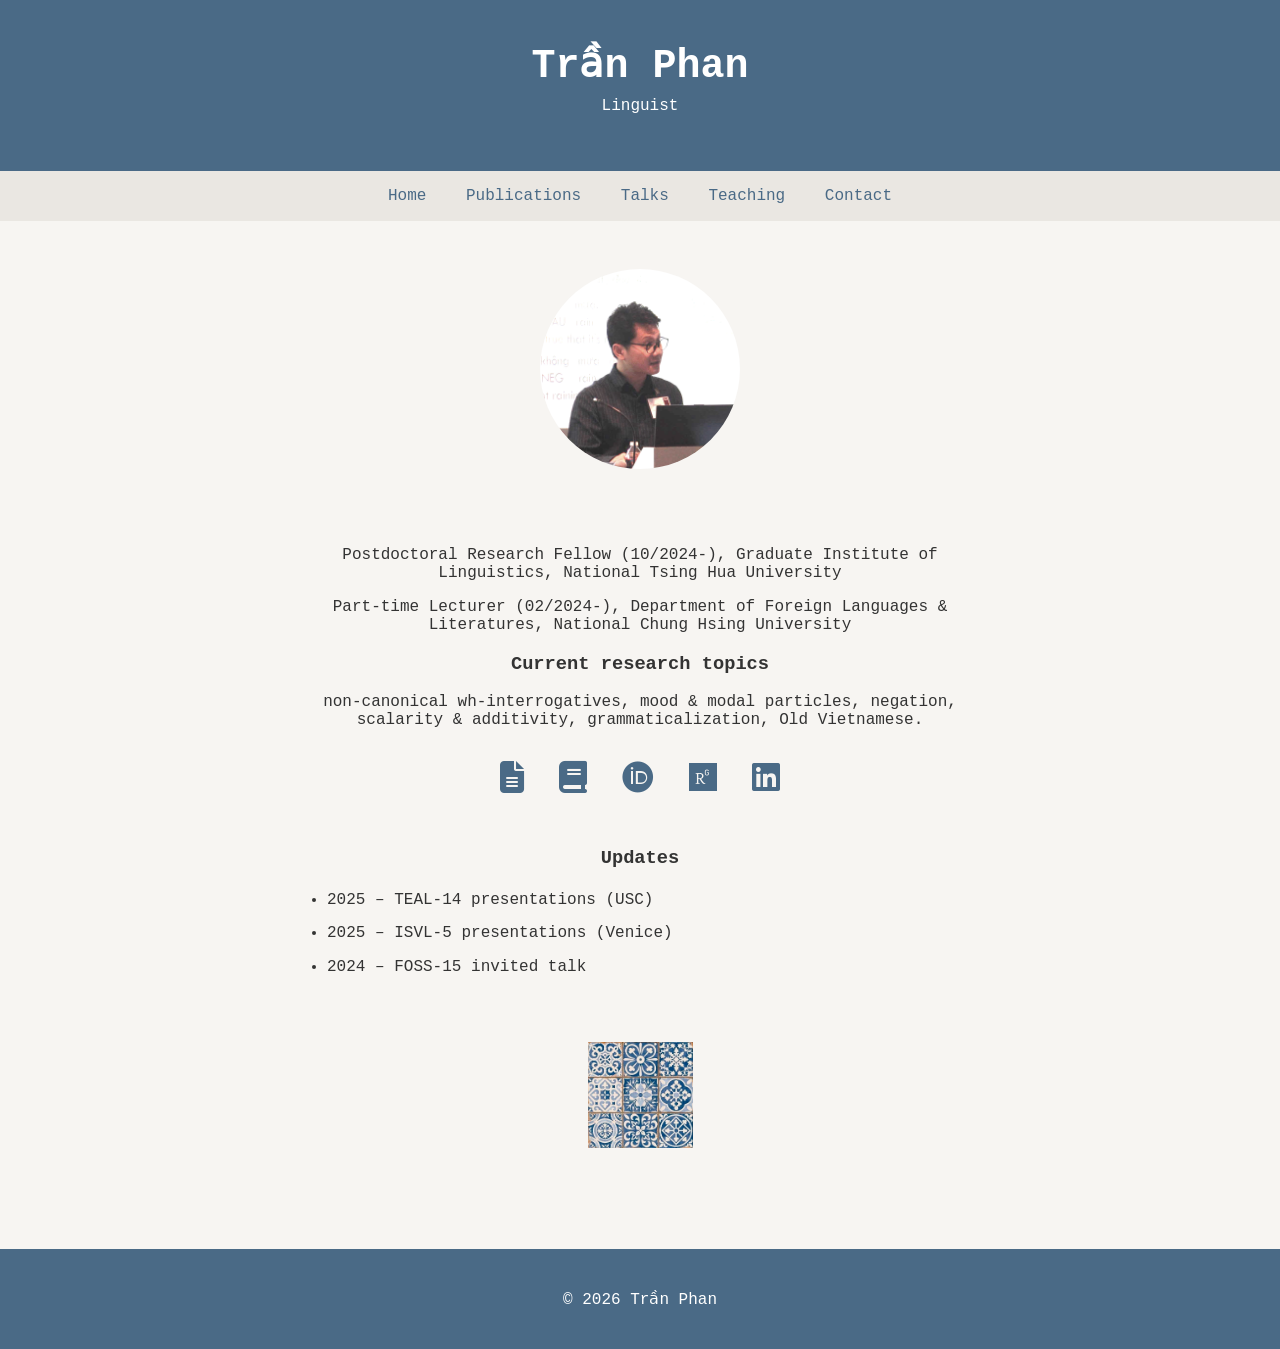
==== index.html @ 35a9324e "Update index.html" ====
<!DOCTYPE html>
<html lang="en">
<head>
  <meta name="google-site-verification" content="Gx5-51kXQUoRYXP0o1XvS5WAChfy-038PQCGRmsh7GU" />
<meta charset="UTF-8">
<title>Trần Phan</title>
<meta name="description" content="Trần Phan is a linguist specializing in Vietnamese syntax, pragamtics, and grammaticalization.">
<link rel="stylesheet" href="style.css">
<link rel="stylesheet" href="https://cdnjs.cloudflare.com/ajax/libs/font-awesome/6.5.0/css/all.min.css">
  <meta name="viewport" content="width=device-width, initial-scale=1.0">
</head>

<body>

<header>
  <h1>Trần Phan</h1>
  <p>Linguist</p>
</header>

<nav>
  <a href="index.html">Home</a>
  <a href="publications.html">Publications</a>
  <a href="talks.html">Talks</a>
  <a href="teaching.html">Teaching</a>
  <a href="contact.html">Contact</a>
</nav>

<div class="profile-photo">
  <img src="profile.jpg">
</div>

<section class="content">

  <p>
Postdoctoral Research Fellow (10/2024-), Graduate Institute of Linguistics, National Tsing Hua University
</p>
  
  <p>
Part-time Lecturer (02/2024-), Department of Foreign Languages & Literatures, National Chung Hsing University
</p>
   <h3>Current research topics</h3>
<p>
non-canonical wh-interrogatives, mood & modal particles, negation, scalarity & additivity, grammaticalization, Old Vietnamese.
</p>

  <div class="icons">
      <a href="cv.pdf"><i class="fas fa-file-lines"></i></a>
  <a href="https://scholar.google.com"><i class="fas fa-book"></i></a>
  <a href="https://orcid.org"><i class="fab fa-orcid"></i></a>
  <a href="https://researchgate.net"><i class="fab fa-researchgate"></i></a>
  <a href="https://linkedin.com"><i class="fab fa-linkedin"></i></a>
</div>

<div class="updates">
  <h3>Updates</h3>
  <ul>
    <li>2025 – TEAL-14 presentations (USC)</li>
    <li>2025 – ISVL-5 presentations (Venice)</li>
    <li>2024 – FOSS-15 invited talk</li>
  </ul>
</div>

<div class="tile-image">
  <img src="tile.jpg">
</div>

</section>

<footer>
  <p>© 2026 Trần Phan</p>
</footer>

</body>
</html>
---- style.css ----
body {
  font-family: "Courier New", Courier, monospace;
  margin: 0;
  background: #f7f5f2;
  color: #333;
}

/* HEADER */
header {
  background: #4a6a86;
  color: white;
  text-align: center;
  padding: 2.5rem 1rem;
}

header h1 {
  margin: 0;
  font-size: 2.5rem;
}

header p {
  margin-top: 0.5rem;
  font-size: 1rem;
}

/* NAV */
nav {
  text-align: center;
  padding: 1rem;
  background: #eae7e2;
}

nav a {
  margin: 0 15px;
  text-decoration: none;
  color: #4a6a86;
}

/* CONTENT */
.content {
  max-width: 720px;
  margin: auto;
  text-align: center;
  padding: 2rem;
}

/* LISTS */
ul {
  list-style-position: outside;
  padding-left: 1.5rem;
  text-align: left;
  margin: 1.2rem auto;     /* slightly reduced */
  max-width: 650px;
}

li {
  font-size: 1rem;       /* 🔽 ~20% smaller (from 1rem baseline) */
  margin-bottom: 0.7rem;   /* 🔽 ~30% tighter spacing */
  line-height: 1.4;        /* slightly tighter */
}

/* PROFILE PHOTO */
.profile-photo {
  text-align: center;
  margin: 3rem 0 1.5rem;
}

.profile-photo img {
  width: 200px;
  border-radius: 50%;
}

/* ICONS */
.icons {
  display: flex;
  justify-content: center;
  gap: 35px;
  margin-top: 2rem;
}

.icons a {
  font-size: 2rem;
  color: #4a6a86;
  transition: 0.2s;
}

.icons a:hover {
  transform: translateY(-4px);
  color: #2f4f66;
}

/* UPDATES */
.updates {
  margin-top: 3rem;
  text-align: left;
}

.updates h3 {
  text-align: center;
}

.tile-image {
  text-align: center;
  margin-top: 4rem;
}

.tile-image img {
  width: 105px;
}

/* FOOTER */
footer {
  background: #4a6a86;
  color: white;
  text-align: center;
  padding: 1.5rem;
  margin-top: 4rem;
}
/* =========================
   MOBILE OPTIMIZATION
========================= */
@media (max-width: 600px) {

  /* Header text scales down */
  header h1 {
    font-size: 1.8rem;
  }

  header p {
    font-size: 0.9rem;
  }

  /* Navigation wraps nicely */
  nav {
    padding: 0.8rem;
  }

  nav a {
    display: inline-block;
    margin: 5px 8px;
    font-size: 0.9rem;
  }

  /* Profile photo smaller on phone */
  .profile-photo img {
    width: 140px;
  }

  /* Content padding tighter */
  .content {
    padding: 1.5rem 1rem;
  }

  /* Icons shrink + wrap */
  .icons {
    gap: 20px;
    flex-wrap: wrap;
  }

  .icons a {
    font-size: 1.6rem;
  }

  /* Lists fit screen better */
  ul {
    padding-left: 1.2rem;
    max-width: 100%;
  }

  li {
    font-size: 0.8rem;
  }

  /* Tile image scales */
  .tile-image img {
    width: 80px;
  }

  /* Footer spacing */
  footer {
    padding: 1rem;
    font-size: 0.85rem;
  }
}
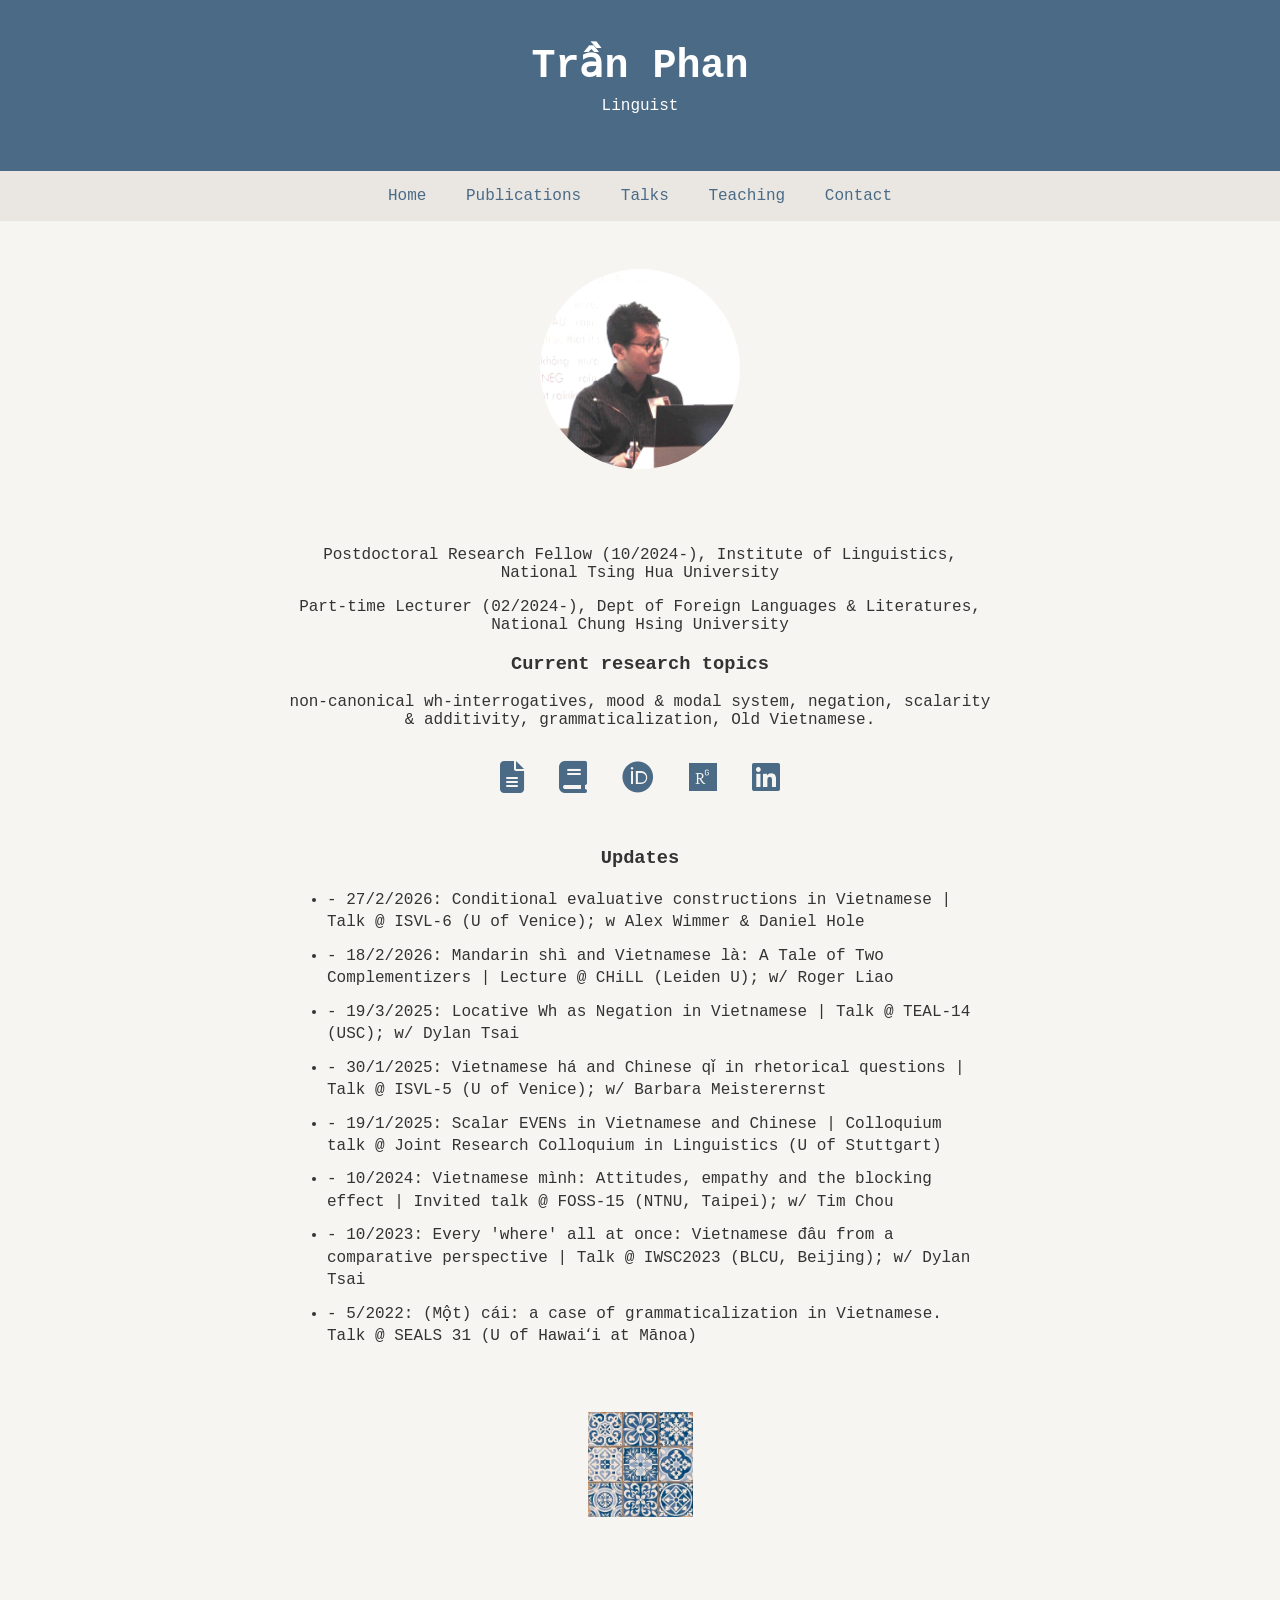
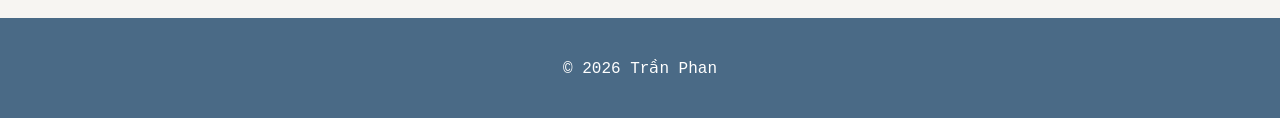
==== commit ab7aed02: "Update index.html" ====
--- a/index.html
+++ b/index.html
@@ -1,10 +1,10 @@
 <!DOCTYPE html>
 <html lang="en">
 <head>
-  <meta name="google-site-verification" content="Gx5-51kXQUoRYXP0o1XvS5WAChfy-038PQCGRmsh7GU" />
+ <meta name="google-site-verification" content="Gx5-51kXQUoRYXP0o1XvS5WAChfy-038PQCGRmsh7GU" />
 <meta charset="UTF-8">
 <title>Trần Phan</title>
-<meta name="description" content="Trần Phan is a linguist specializing in Vietnamese syntax, pragamtics, and grammaticalization.">
+<meta name="description" content="Trần Phan is a linguist specializing in Vietnamese syntax, pragmatics, and grammaticalization.">
 <link rel="stylesheet" href="style.css">
 <link rel="stylesheet" href="https://cdnjs.cloudflare.com/ajax/libs/font-awesome/6.5.0/css/all.min.css">
   <meta name="viewport" content="width=device-width, initial-scale=1.0">
@@ -32,15 +32,15 @@
 <section class="content">
 
   <p>
-Postdoctoral Research Fellow (10/2024-), Graduate Institute of Linguistics, National Tsing Hua University
+Postdoctoral Research Fellow (10/2024-), Institute of Linguistics, National Tsing Hua University
 </p>
   
   <p>
-Part-time Lecturer (02/2024-), Department of Foreign Languages & Literatures, National Chung Hsing University
+Part-time Lecturer (02/2024-), Dept of Foreign Languages & Literatures, National Chung Hsing University
 </p>
    <h3>Current research topics</h3>
 <p>
-non-canonical wh-interrogatives, mood & modal particles, negation, scalarity & additivity, grammaticalization, Old Vietnamese.
+non-canonical wh-interrogatives, mood & modal system, negation, scalarity & additivity, grammaticalization, Old Vietnamese.
 </p>
 
   <div class="icons">
@@ -54,9 +54,14 @@
 <div class="updates">
   <h3>Updates</h3>
   <ul>
-    <li>2025 – TEAL-14 presentations (USC)</li>
-    <li>2025 – ISVL-5 presentations (Venice)</li>
-    <li>2024 – FOSS-15 invited talk</li>
+    <li>- 27/2/2026: Conditional evaluative constructions in Vietnamese | Talk @ ISVL-6 (U of Venice); w Alex Wimmer & Daniel Hole</li>
+    <li>- 18/2/2026: Mandarin shì and Vietnamese là: A Tale of Two Complementizers | Lecture @ CHiLL (Leiden U); w/ Roger Liao</li>
+    <li>- 19/3/2025: Locative Wh as Negation in Vietnamese | Talk @ TEAL-14 (USC); w/ Dylan Tsai</li>
+    <li>- 30/1/2025: Vietnamese há and Chinese qǐ in rhetorical questions | Talk @ ISVL-5 (U of Venice); w/ Barbara Meisterernst</li>
+    <li>- 19/1/2025: Scalar EVENs in Vietnamese and Chinese | Colloquium talk @ Joint Research Colloquium in Linguistics (U of Stuttgart)</li>
+    <li>- 10/2024: Vietnamese mình: Attitudes, empathy and the blocking effect | Invited talk @ FOSS-15 (NTNU, Taipei); w/ Tim Chou</li>
+    <li>-  10/2023: Every 'where' all at once: Vietnamese đâu from a comparative perspective | Talk @ IWSC2023 (BLCU, Beijing); w/ Dylan Tsai</li>
+    <li>- 5/2022: (Một) cái: a case of grammaticalization in Vietnamese. Talk @ SEALS 31 (U of Hawaiʻi at Mānoa)</li>
   </ul>
 </div>
 
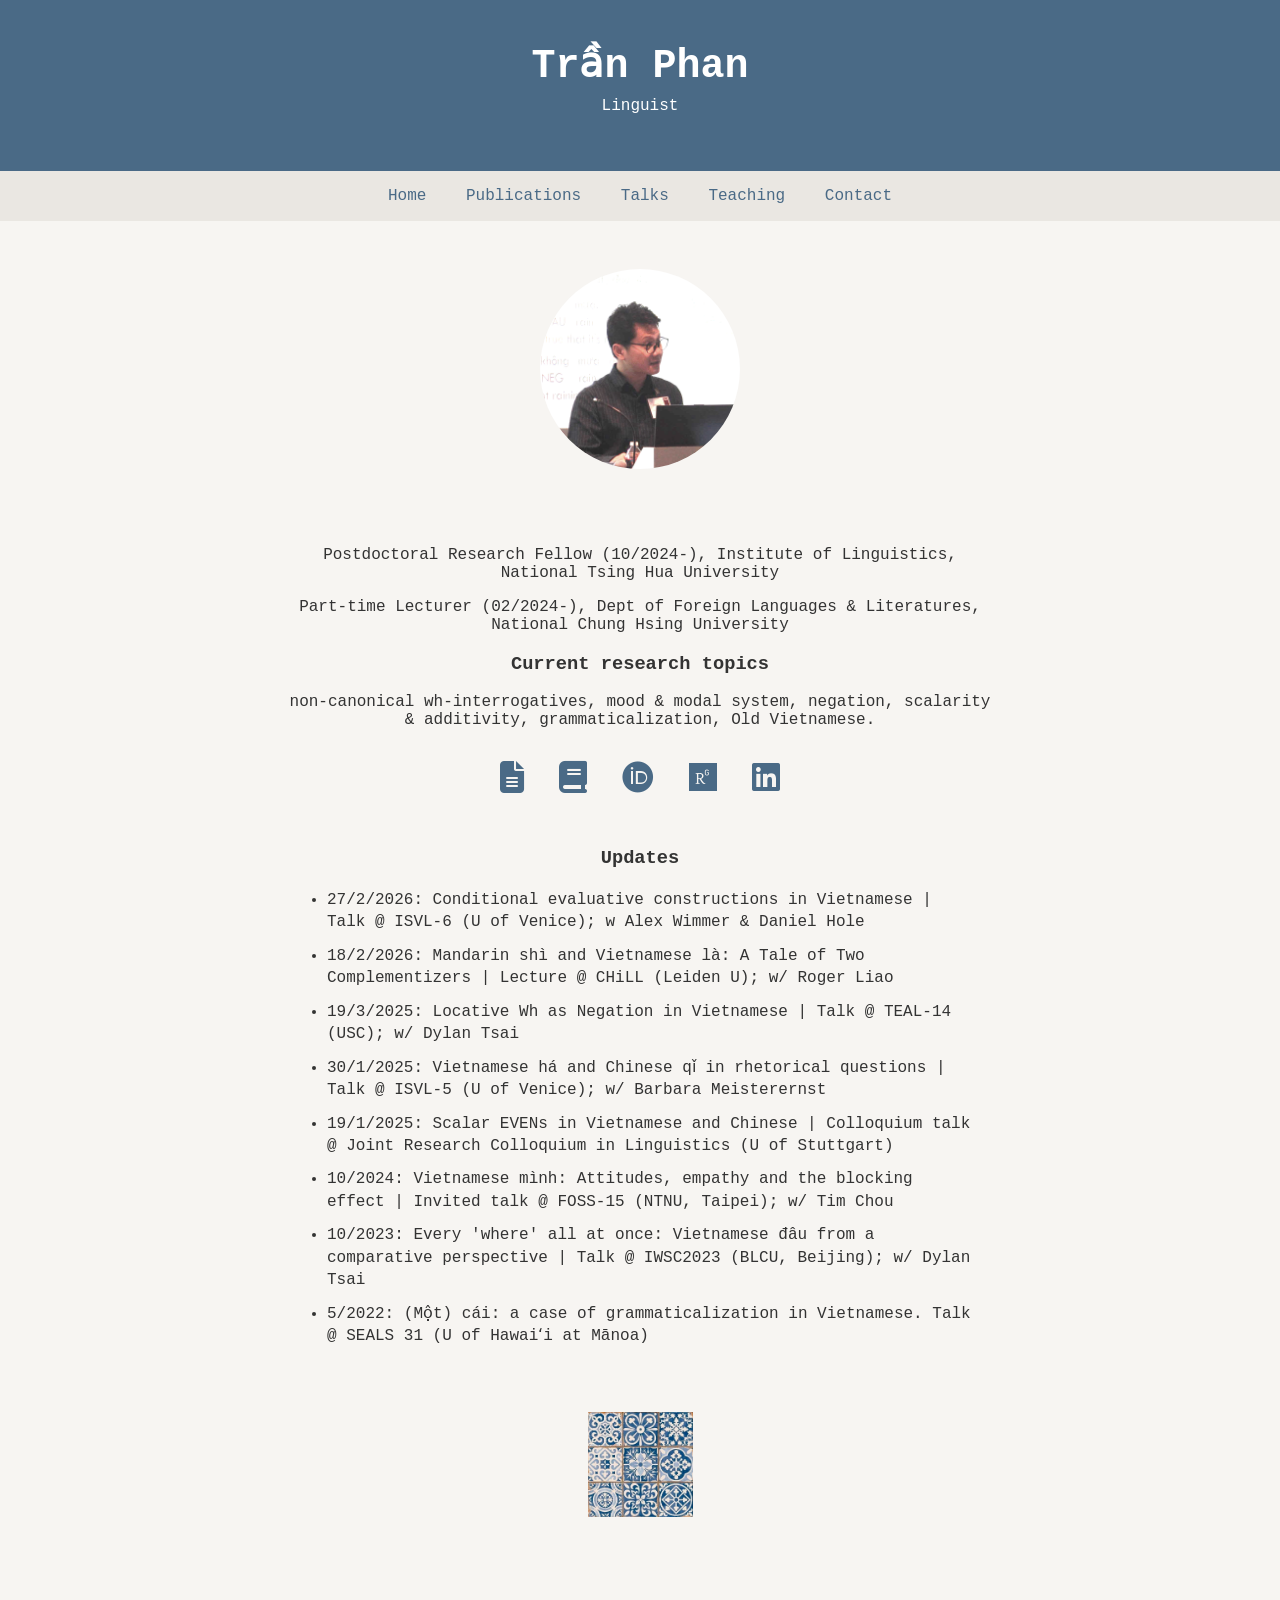
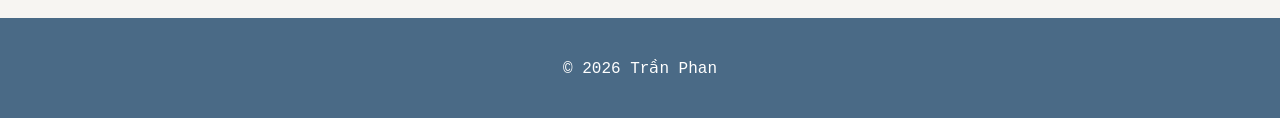
==== commit 2169fc6c: "Update index.html" ====
--- a/index.html
+++ b/index.html
@@ -54,14 +54,14 @@
 <div class="updates">
   <h3>Updates</h3>
   <ul>
-    <li>- 27/2/2026: Conditional evaluative constructions in Vietnamese | Talk @ ISVL-6 (U of Venice); w Alex Wimmer & Daniel Hole</li>
-    <li>- 18/2/2026: Mandarin shì and Vietnamese là: A Tale of Two Complementizers | Lecture @ CHiLL (Leiden U); w/ Roger Liao</li>
-    <li>- 19/3/2025: Locative Wh as Negation in Vietnamese | Talk @ TEAL-14 (USC); w/ Dylan Tsai</li>
-    <li>- 30/1/2025: Vietnamese há and Chinese qǐ in rhetorical questions | Talk @ ISVL-5 (U of Venice); w/ Barbara Meisterernst</li>
-    <li>- 19/1/2025: Scalar EVENs in Vietnamese and Chinese | Colloquium talk @ Joint Research Colloquium in Linguistics (U of Stuttgart)</li>
-    <li>- 10/2024: Vietnamese mình: Attitudes, empathy and the blocking effect | Invited talk @ FOSS-15 (NTNU, Taipei); w/ Tim Chou</li>
-    <li>-  10/2023: Every 'where' all at once: Vietnamese đâu from a comparative perspective | Talk @ IWSC2023 (BLCU, Beijing); w/ Dylan Tsai</li>
-    <li>- 5/2022: (Một) cái: a case of grammaticalization in Vietnamese. Talk @ SEALS 31 (U of Hawaiʻi at Mānoa)</li>
+    <li>27/2/2026: Conditional evaluative constructions in Vietnamese | Talk @ ISVL-6 (U of Venice); w Alex Wimmer & Daniel Hole</li>
+    <li>18/2/2026: Mandarin shì and Vietnamese là: A Tale of Two Complementizers | Lecture @ CHiLL (Leiden U); w/ Roger Liao</li>
+    <li>19/3/2025: Locative Wh as Negation in Vietnamese | Talk @ TEAL-14 (USC); w/ Dylan Tsai</li>
+    <li>30/1/2025: Vietnamese há and Chinese qǐ in rhetorical questions | Talk @ ISVL-5 (U of Venice); w/ Barbara Meisterernst</li>
+    <li>19/1/2025: Scalar EVENs in Vietnamese and Chinese | Colloquium talk @ Joint Research Colloquium in Linguistics (U of Stuttgart)</li>
+    <li>10/2024: Vietnamese mình: Attitudes, empathy and the blocking effect | Invited talk @ FOSS-15 (NTNU, Taipei); w/ Tim Chou</li>
+    <li>10/2023: Every 'where' all at once: Vietnamese đâu from a comparative perspective | Talk @ IWSC2023 (BLCU, Beijing); w/ Dylan Tsai</li>
+    <li>5/2022: (Một) cái: a case of grammaticalization in Vietnamese. Talk @ SEALS 31 (U of Hawaiʻi at Mānoa)</li>
   </ul>
 </div>
 
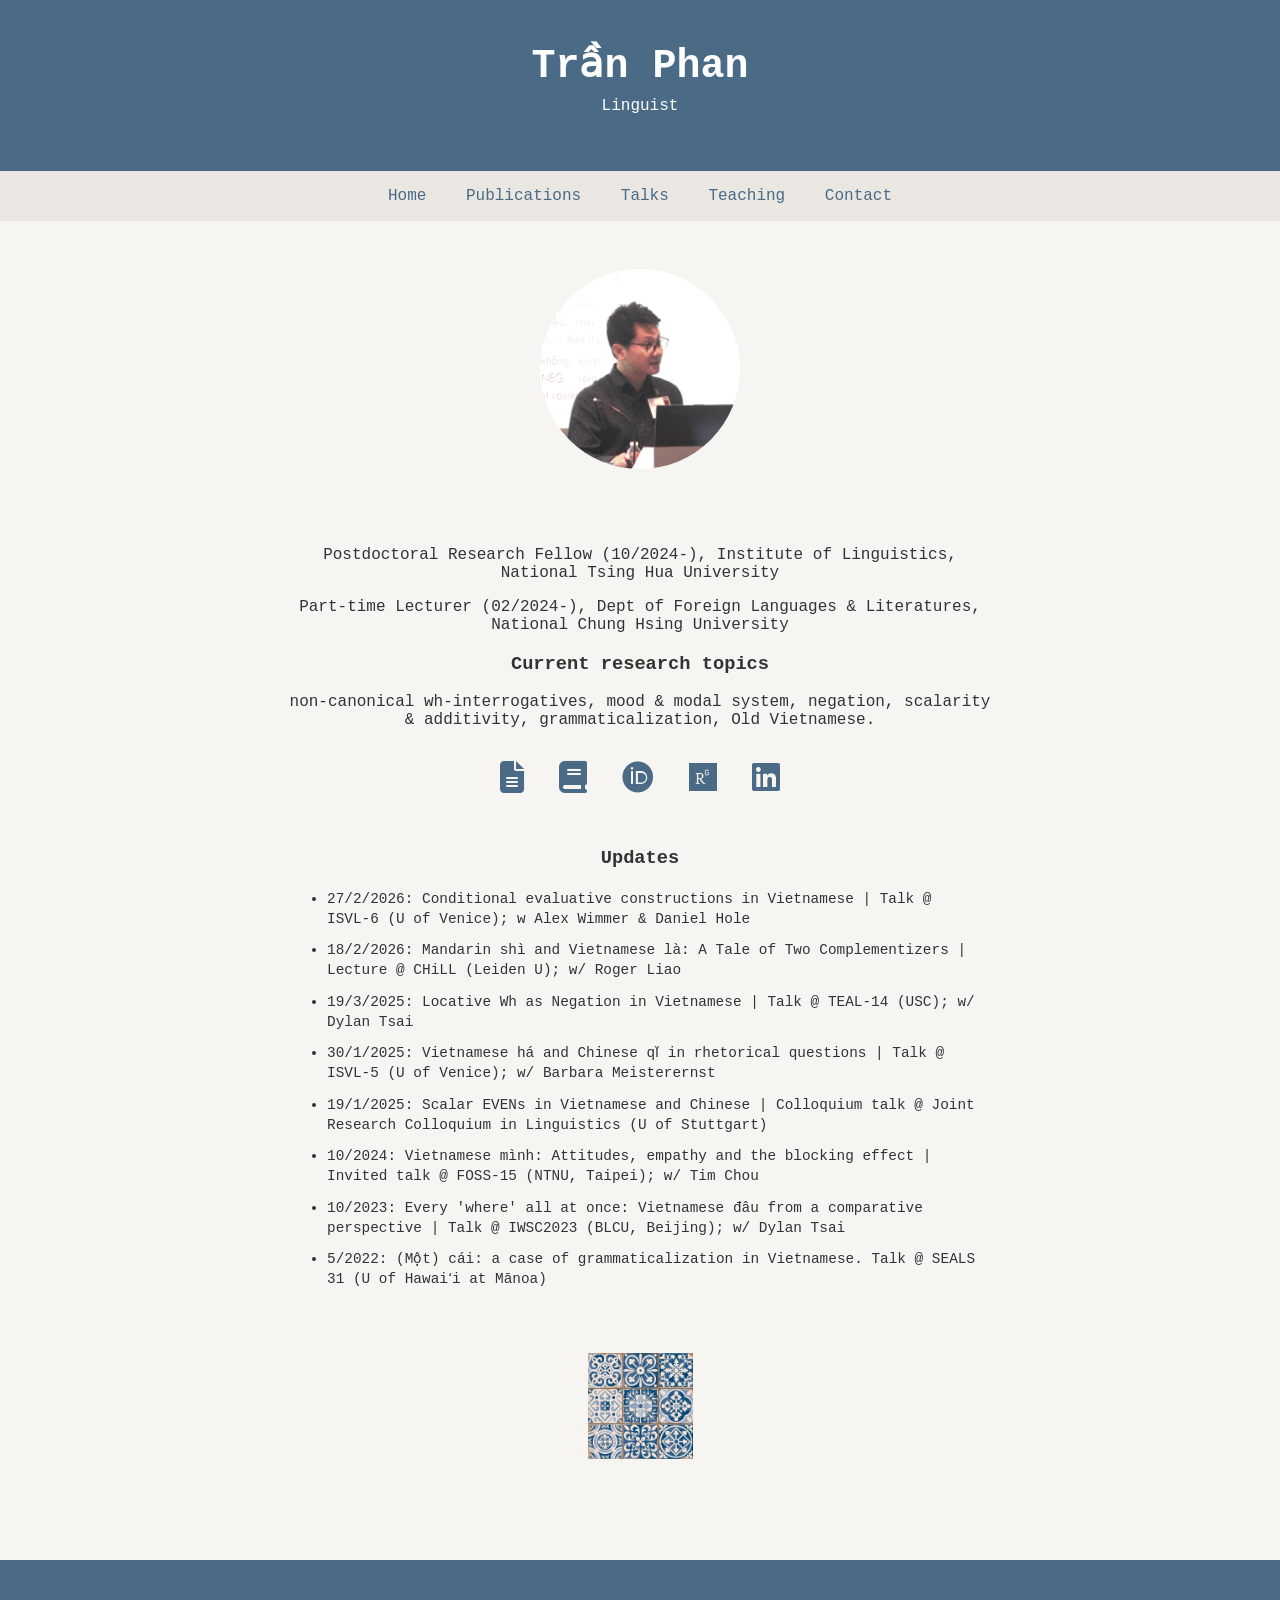
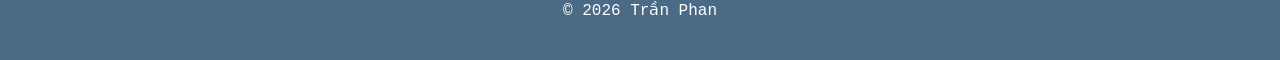
==== commit 971d1232: "Update index.html" ====
--- a/index.html
+++ b/index.html
@@ -8,6 +8,7 @@
 <link rel="stylesheet" href="style.css">
 <link rel="stylesheet" href="https://cdnjs.cloudflare.com/ajax/libs/font-awesome/6.5.0/css/all.min.css">
   <meta name="viewport" content="width=device-width, initial-scale=1.0">
+ <link href="https://fonts.googleapis.com/css2?family=EB+Garamond&display=swap" rel="stylesheet">
 </head>
 
 <body>
--- a/style.css
+++ b/style.css
@@ -54,7 +54,7 @@
 }
 
 li {
-  font-size: 1rem;       /* 🔽 ~20% smaller (from 1rem baseline) */
+  font-size: 0.9rem;       /* 🔽 ~20% smaller (from 1rem baseline) */
   margin-bottom: 0.7rem;   /* 🔽 ~30% tighter spacing */
   line-height: 1.4;        /* slightly tighter */
 }
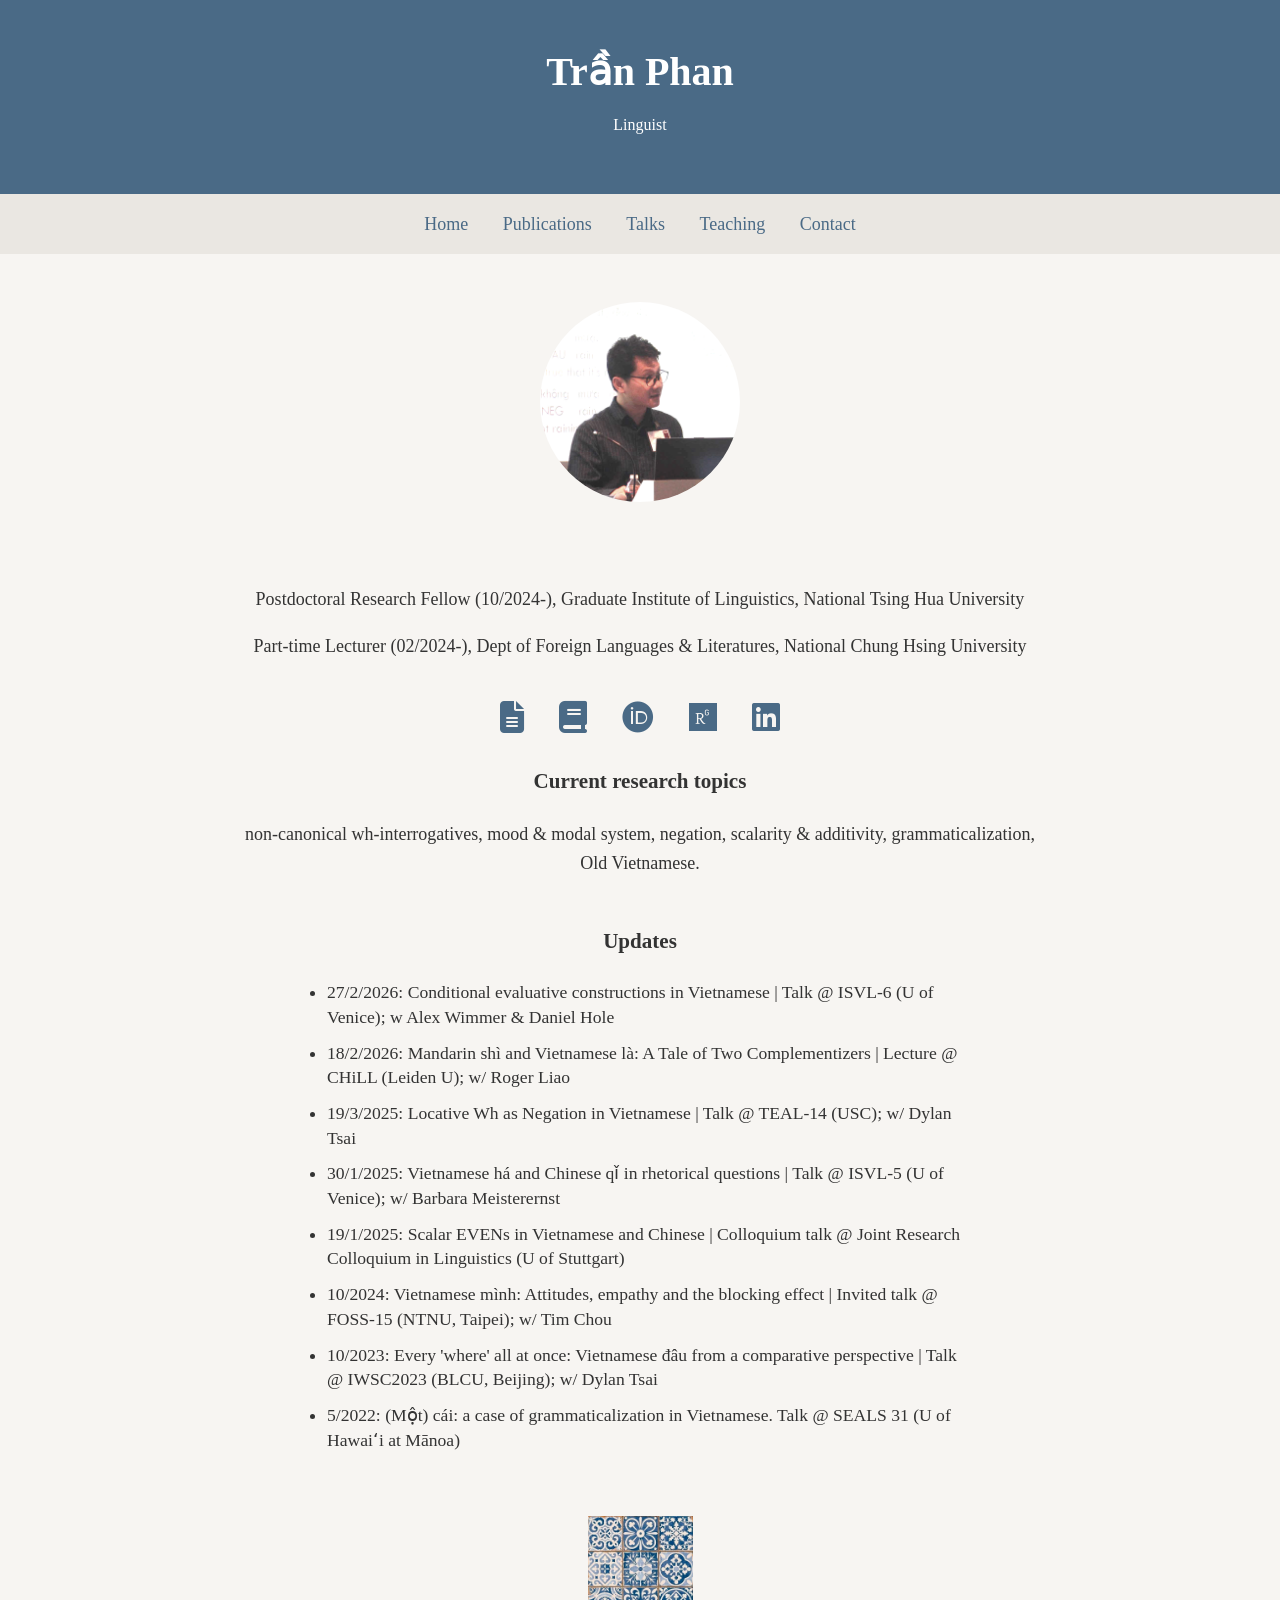
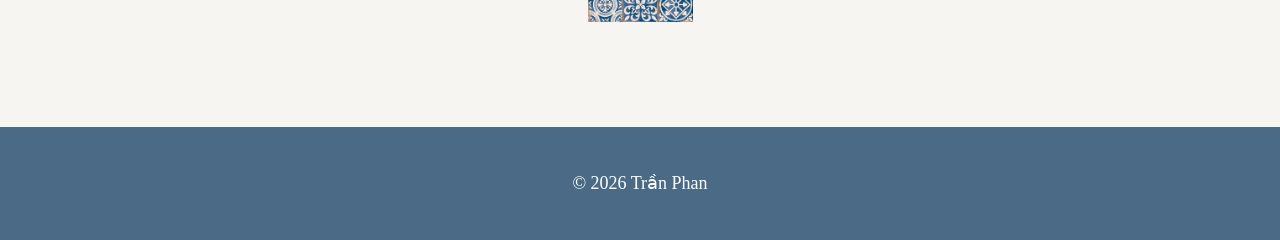
==== commit 9f45a934: "Update index.html" ====
--- a/index.html
+++ b/index.html
@@ -33,26 +33,27 @@
 <section class="content">
 
   <p>
-Postdoctoral Research Fellow (10/2024-), Institute of Linguistics, National Tsing Hua University
+Postdoctoral Research Fellow (10/2024-), Graduate Institute of Linguistics, National Tsing Hua University
 </p>
   
   <p>
 Part-time Lecturer (02/2024-), Dept of Foreign Languages & Literatures, National Chung Hsing University
 </p>
-   <h3>Current research topics</h3>
-<p>
-non-canonical wh-interrogatives, mood & modal system, negation, scalarity & additivity, grammaticalization, Old Vietnamese.
-</p>
 
-  <div class="icons">
+ <div class="icons">
       <a href="cv.pdf"><i class="fas fa-file-lines"></i></a>
   <a href="https://scholar.google.com"><i class="fas fa-book"></i></a>
   <a href="https://orcid.org"><i class="fab fa-orcid"></i></a>
   <a href="https://researchgate.net"><i class="fab fa-researchgate"></i></a>
   <a href="https://linkedin.com"><i class="fab fa-linkedin"></i></a>
 </div>
+ 
+ <h3>Current research topics</h3>
+<p>
+non-canonical wh-interrogatives, mood & modal system, negation, scalarity & additivity, grammaticalization, Old Vietnamese.
+</p>
 
-<div class="updates">
+  <div class="updates">
   <h3>Updates</h3>
   <ul>
     <li>27/2/2026: Conditional evaluative constructions in Vietnamese | Talk @ ISVL-6 (U of Venice); w Alex Wimmer & Daniel Hole</li>
--- a/style.css
+++ b/style.css
@@ -1,8 +1,10 @@
 body {
-  font-family: "Courier New", Courier, monospace;
+  font-family: "EB Garamond", Garamond, "Times New Roman", serif;
   margin: 0;
   background: #f7f5f2;
   color: #333;
+  line-height: 1.6;
+  font-size: 18px;
 }
 
 /* HEADER */
@@ -38,7 +40,7 @@
 
 /* CONTENT */
 .content {
-  max-width: 720px;
+  max-width: 820px;
   margin: auto;
   text-align: center;
   padding: 2rem;
@@ -54,7 +56,7 @@
 }
 
 li {
-  font-size: 0.9rem;       /* 🔽 ~20% smaller (from 1rem baseline) */
+  font-size: 1.1rem;       /* 🔽 ~20% smaller (from 1rem baseline) */
   margin-bottom: 0.7rem;   /* 🔽 ~30% tighter spacing */
   line-height: 1.4;        /* slightly tighter */
 }
@@ -127,7 +129,7 @@
   }
 
   header p {
-    font-size: 0.9rem;
+    font-size: 1.3rem;
   }
 
   /* Navigation wraps nicely */
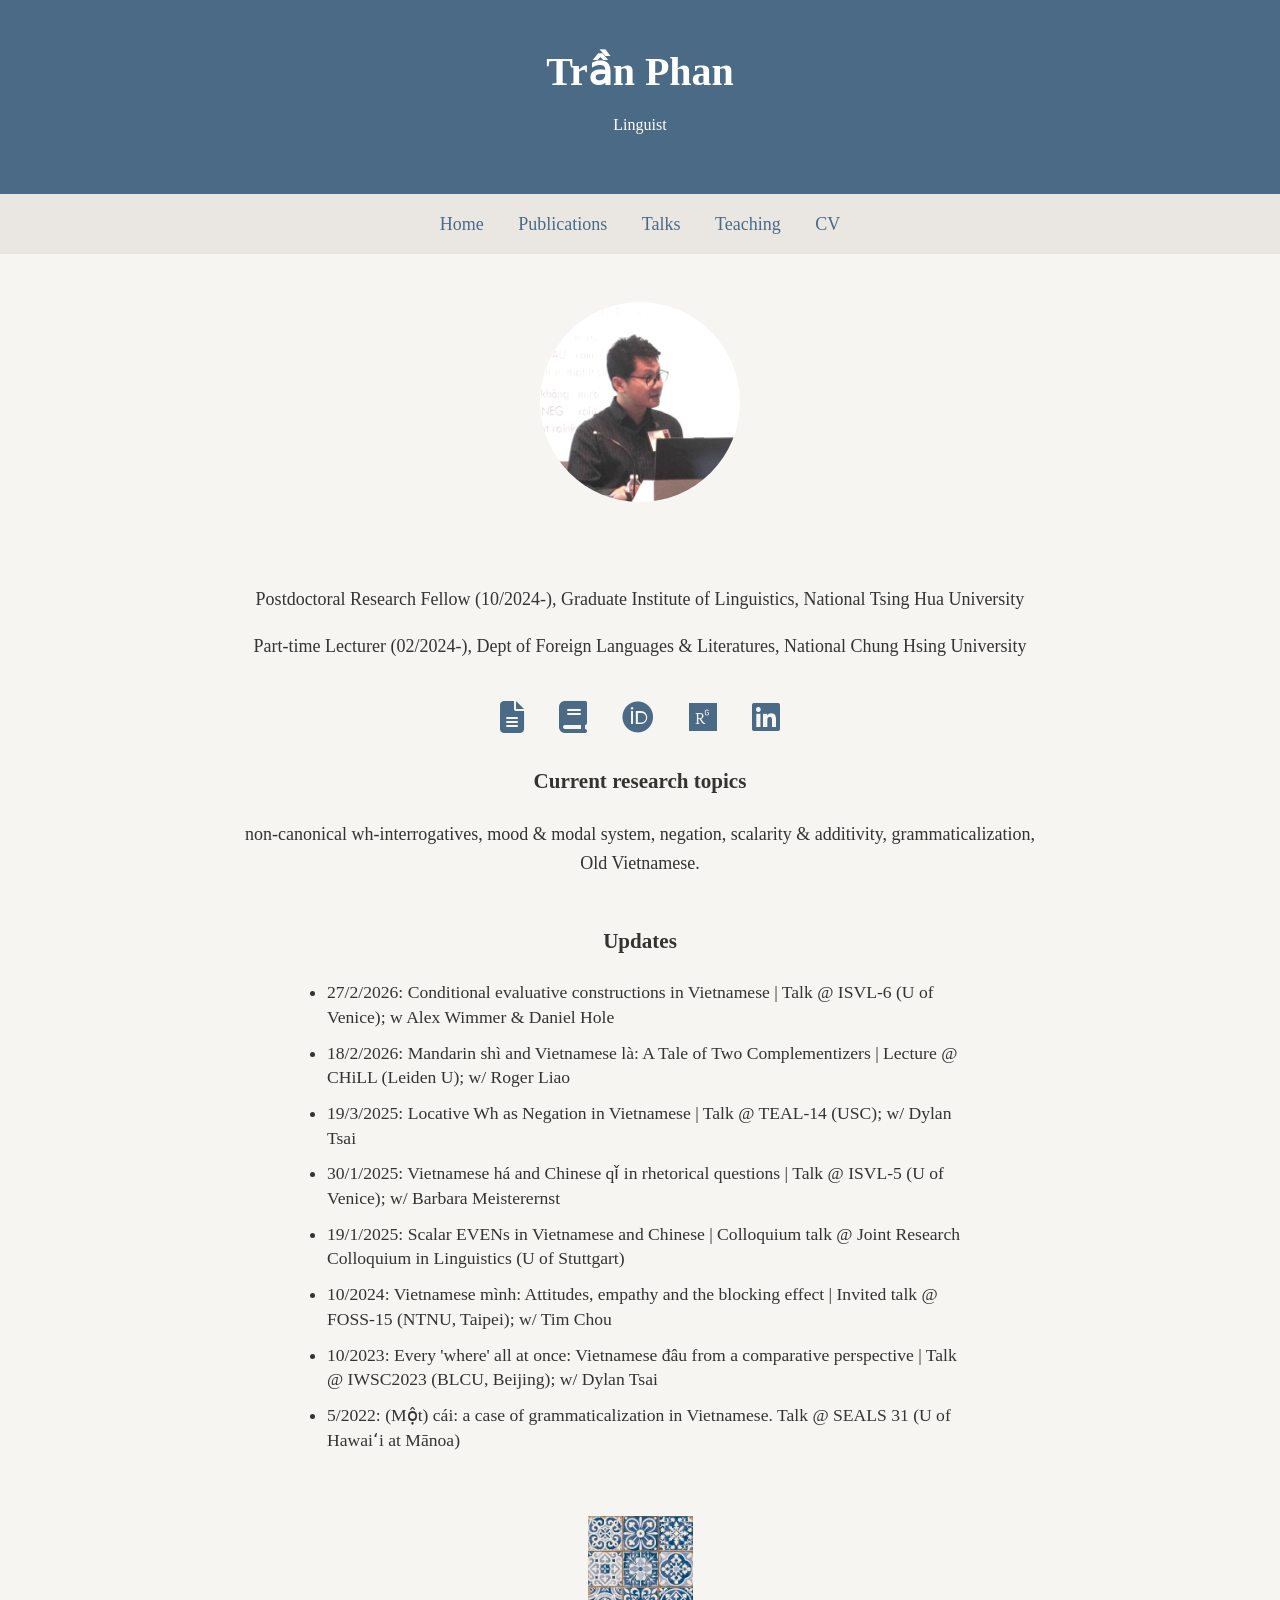
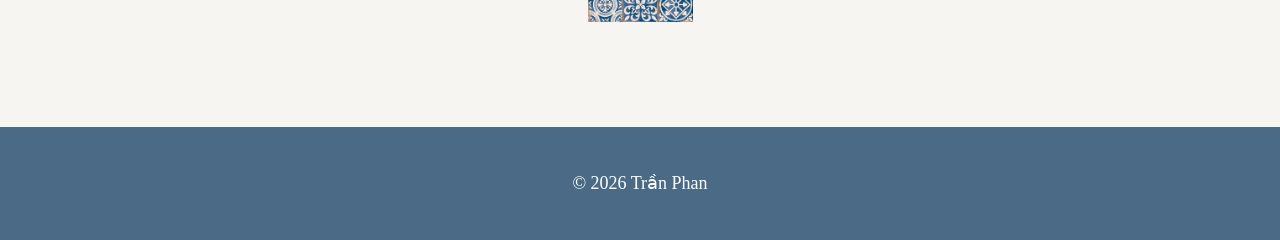
==== commit d35cd9d3: "Update index.html" ====
--- a/index.html
+++ b/index.html
@@ -23,7 +23,7 @@
   <a href="publications.html">Publications</a>
   <a href="talks.html">Talks</a>
   <a href="teaching.html">Teaching</a>
-  <a href="contact.html">Contact</a>
+  <a href="cv.html">CV</a>
 </nav>
 
 <div class="profile-photo">
--- a/style.css
+++ b/style.css
@@ -40,7 +40,7 @@
 
 /* CONTENT */
 .content {
-  max-width: 820px;
+  max-width: 800px;
   margin: auto;
   text-align: center;
   padding: 2rem;
@@ -170,7 +170,7 @@
   }
 
   li {
-    font-size: 0.8rem;
+    font-size: 1.2rem;
   }
 
   /* Tile image scales */
